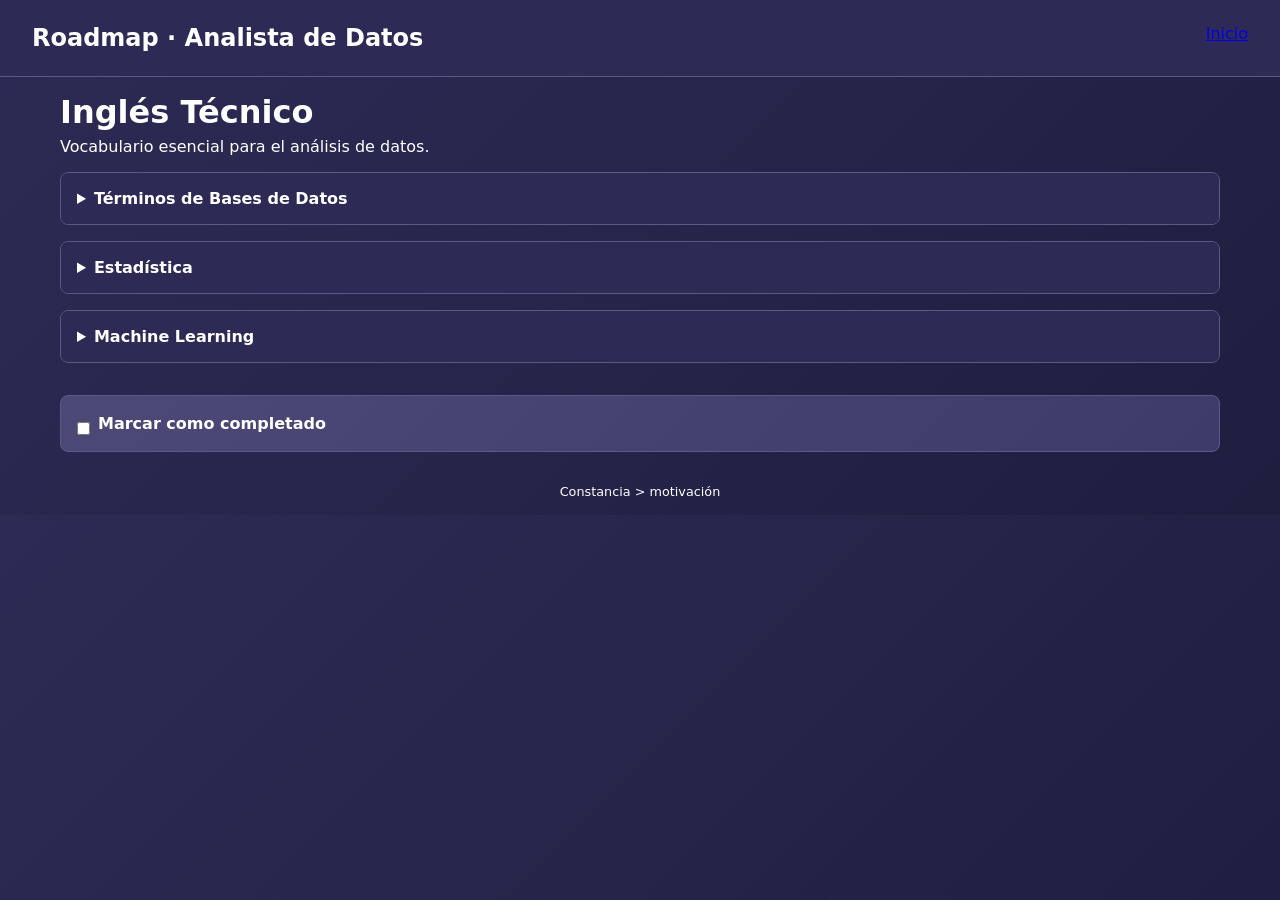
==== pages/english.html @ 00cc3eee "Commit Inicial: Roadmap analista de datos" ====
<!doctype html>
<html lang="es">
<head>
  <meta charset="utf-8" />
  <meta name="viewport" content="width=device-width, initial-scale=1" />
  <title>Inglés · Roadmap Analista de Datos</title>
  <link rel="stylesheet" href="../css/base.css" />
  <link rel="stylesheet" href="../css/components.css" />
  <link rel="stylesheet" href="../css/layout.css" />
</head>

<body>

<header class="nav">
  <div class="brand">Roadmap · Analista de Datos</div>
  <nav>
    <a href="../index.html">Inicio</a>
  </nav>
</header>

<main class="container">

  <section class="page-title">
    <h1>Inglés Técnico</h1>
    <p>Vocabulario esencial para el análisis de datos.</p>
  </section>

  <section class="content">
    <details>
      <summary>Términos de Bases de Datos</summary>
      <p>Query, Table, Column, Row, Primary Key, Foreign Key.</p>
    </details>

    <details>
      <summary>Estadística</summary>
      <p>Mean, Median, Mode, Standard Deviation, Correlation.</p>
    </details>

    <details>
      <summary>Machine Learning</summary>
      <p>Algorithm, Model, Training, Prediction, Accuracy.</p>
    </details>
  </section>

  <section class="completion">
    <label>
      <input type="checkbox" id="complete-ingles" /> Marcar como completado
    </label>
  </section>

</main>

<footer class="footer">
  <p>Constancia &gt; motivación</p>
</footer>

<script src="../js/storage.js"></script>
<script>
document.addEventListener('DOMContentLoaded', () => {
  const checkbox = document.getElementById('complete-ingles');
  const progress = getProgress();
  if (progress['ingles'] === 'done') {
    checkbox.checked = true;
  }

  checkbox.addEventListener('change', () => {
    setProgress('ingles', checkbox.checked ? 'done' : 'todo');
  });
});
</script>
</body>
</html>
---- css/base.css ----
/* ===============================
   VARIABLES GLOBALES
================================ */
:root {
  --bg-main: linear-gradient(135deg, #2d2b55, #1e1e3f); /* Gradiente púrpura oscuro */
  --bg-surface: #2d2b55; /* Púrpura oscuro */
  --bg-card: linear-gradient(135deg, #4c4977, #3e3b6b); /* Gradiente púrpura medio */

  --border: #5c5985; /* Púrpura gris */

  --text-main: #ffffff;
  --text-muted: #ffffff; /* Púrpura */

  --accent: #4e89b1; /* Amarillo */
}

/* ===============================
   RESET
================================ */
* {
  box-sizing: border-box;
  margin: 0;
  padding: 0;
  font-family: system-ui, -apple-system, BlinkMacSystemFont, sans-serif;
}

body {
  background: var(--bg-main);
  color: var(--text-main);
  position: relative;
}

/* ===============================
   FLOATING CATS ANIMATION
================================ */
.floating-cats {
  position: absolute;
  top: 0;
  left: 0;
  width: 100%;
  height: 100%;
  pointer-events: none;
  z-index: -1;
}

.floating-cats span {
  position: absolute;
  font-size: 2rem;
  opacity: 0.1;
  animation: float 20s infinite linear;
}

.floating-cats span:nth-child(1) {
  top: 10%;
  left: 10%;
  animation-delay: 0s;
}

.floating-cats span:nth-child(2) {
  top: 20%;
  left: 80%;
  animation-delay: 5s;
}

.floating-cats span:nth-child(3) {
  top: 70%;
  left: 20%;
  animation-delay: 10s;
}

@keyframes float {
  0% {
    transform: translateY(100vh) rotate(0deg);
  }
  100% {
    transform: translateY(-100px) rotate(360deg);
  }
}
---- css/components.css ----
/* ===============================
   BUTTONS
================================ */
.btn {
  margin-top: .8rem;
  width: 100%;
  padding: .55rem;
  background: var(--accent);
  color: #0b1020;
  border: none;
  border-radius: 8px;
  font-weight: 600;
  cursor: pointer;
}

.btn:hover {
  opacity: .9;
}

/* ===============================
   FORM ELEMENTS
================================ */
input,
textarea {
  width: 100%;
  margin-top: .6rem;
  padding: .55rem .6rem;
  border-radius: 8px;
  border: 1px solid var(--border);
  background: var(--bg-main);
  color: var(--text-main);
}

input::placeholder,
textarea::placeholder {
  color: #6b7280;
}

/* ===============================
   GENERIC CARD
================================ */
.card {
  background: linear-gradient(135deg, var(--bg-card), var(--accent));
  padding: 1rem 1.1rem;
  border-radius: 12px;
  border: 1px solid var(--border);
}

/* ===============================
   DETAILS / SUMMARY
================================ */
details {
  margin-bottom: 1rem;
  background: var(--bg-card);
  border: 1px solid var(--border);
  border-radius: 8px;
  overflow: hidden;
}

details summary {
  padding: 1rem;
  cursor: pointer;
  font-weight: 600;
  background: var(--bg-surface);
  transition: background 0.2s;
}

details summary:hover {
  background: var(--accent);
  color: var(--bg-main);
}

details p {
  padding: 1rem;
  margin: 0;
}

/* ===============================
   COMPLETION SECTION
================================ */
.completion {
  margin-top: 2rem;
  padding: 1rem;
  background: var(--bg-card);
  border: 1px solid var(--border);
  border-radius: 8px;
}

.completion label {
  display: flex;
  align-items: center;
  cursor: pointer;
  font-weight: 600;
}

.completion input[type="checkbox"] {
  margin-right: 0.5rem;
  width: auto;
}
---- css/layout.css ----
/* ===============================
   NAV
================================ */
.nav {
  background: var(--bg-surface);
  padding: 1.5rem 2rem;
  display: flex;
  justify-content: space-between;
  border-bottom: 1px solid var(--border);
}

.brand {
  font-weight: 600;
  font-size: 1.5rem;
}

/* ===============================
   PAGE LAYOUT
================================ */
.container {
  max-width: 1200px;
  margin: 1rem auto;
  padding: 0 1.25rem;
}

.page-title {
  margin-bottom: 1rem;
}

.page-title h1 {
  font-size: 2rem;
  font-weight: 600;
  color: #ffffff;
}

.page-title p {
  color: var(--text-muted);
  margin-top: .4rem;
}

/* ===============================
   TREE CONTAINER
================================ */
.tree-container {
  border: 2px solid var(--border);
  background: var(--bg-main);
  padding: 1rem;
  border-radius: 12px;
  margin: 0.5rem 0;
}

/* ===============================
   FOOTER
================================ */
.footer {
  text-align: center;
  padding: 1rem;
  font-size: .8rem;
  color: var(--text-muted);
}
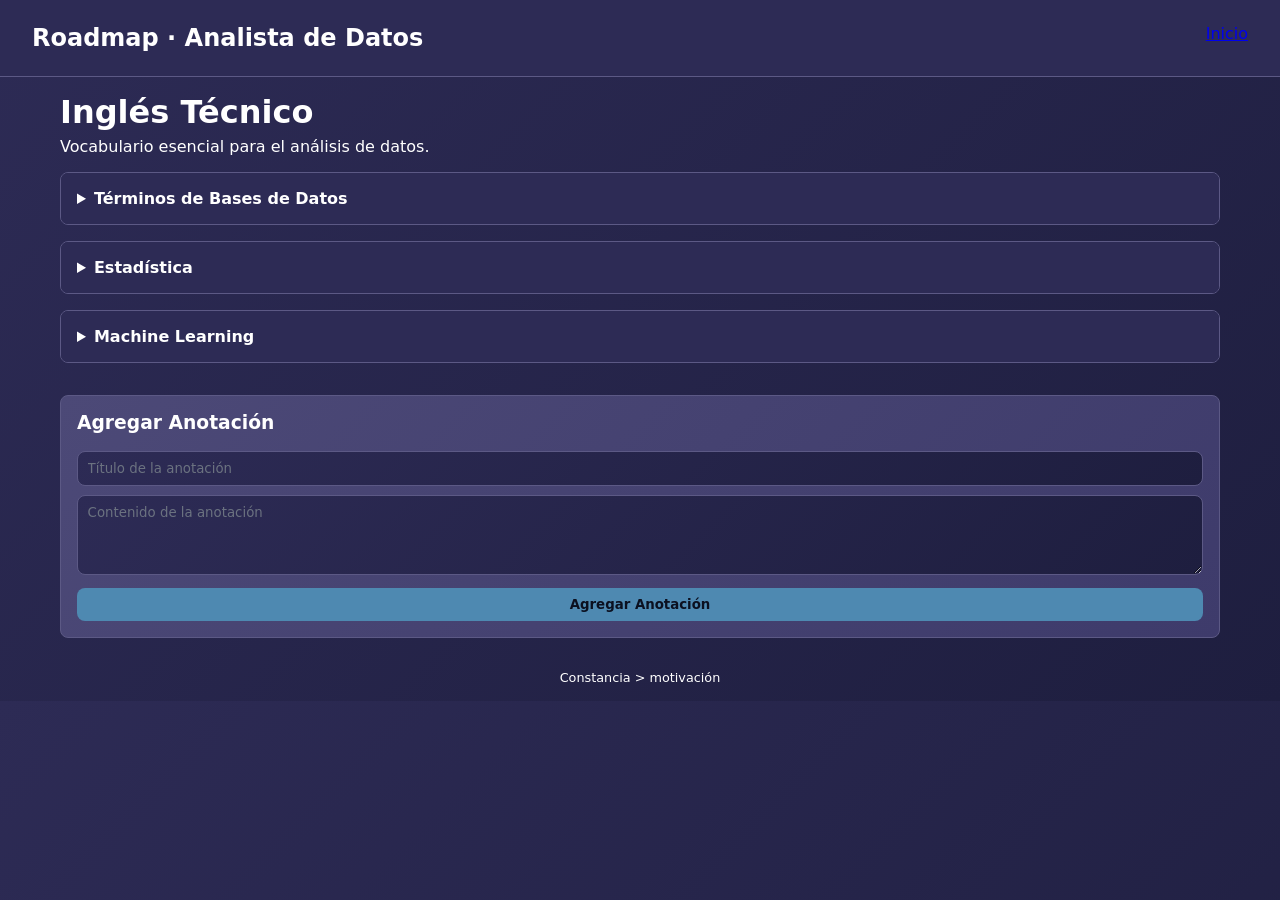
==== commit 42f3ff53: "Agregue las tarjetas dinámicas" ====
--- a/pages/english.html
+++ b/pages/english.html
@@ -25,28 +25,34 @@
     <p>Vocabulario esencial para el análisis de datos.</p>
   </section>
 
-  <section class="content">
-    <details>
-      <summary>Términos de Bases de Datos</summary>
-      <p>Query, Table, Column, Row, Primary Key, Foreign Key.</p>
-    </details>
+    <section class="content">
+      <details>
+        <summary>Términos de Bases de Datos</summary>
+        <p>Query, Table, Column, Row, Primary Key, Foreign Key.</p>
+      </details>
 
-    <details>
-      <summary>Estadística</summary>
-      <p>Mean, Median, Mode, Standard Deviation, Correlation.</p>
-    </details>
+      <details>
+        <summary>Estadística</summary>
+        <p>Mean, Median, Mode, Standard Deviation, Correlation.</p>
+      </details>
 
-    <details>
-      <summary>Machine Learning</summary>
-      <p>Algorithm, Model, Training, Prediction, Accuracy.</p>
-    </details>
-  </section>
+      <details>
+        <summary>Machine Learning</summary>
+        <p>Algorithm, Model, Training, Prediction, Accuracy.</p>
+      </details>
 
-  <section class="completion">
-    <label>
-      <input type="checkbox" id="complete-ingles" /> Marcar como completado
-    </label>
-  </section>
+    <div class="annotation-form-container">
+      <h3>Agregar Anotación</h3>
+      <form id="annotation-form" class="annotation-form">
+        <input type="text" id="annotation-title" placeholder="Título de la anotación" required />
+        <textarea id="annotation-content" placeholder="Contenido de la anotación" required></textarea>
+        <button type="submit" class="btn">Agregar Anotación</button>
+      </form>
+    </div>
+
+    <div class="annotations-container">
+      <!-- Anotaciones dinámicas aquí -->
+    </div>
 
 </main>
 
@@ -55,17 +61,41 @@
 </footer>
 
 <script src="../js/storage.js"></script>
+<script src="../js/annotations.js"></script>
 <script>
 document.addEventListener('DOMContentLoaded', () => {
-  const checkbox = document.getElementById('complete-ingles');
+  const nodeId = window.location.pathname.split('/').pop().split('.')[0]; // Extrae 'english' de la URL, pero en realidad es 'ingles'?
+
+  // Para english.html, pathname es english.html, pero id es 'ingles'
+  // Necesito mapear
+  const idMap = {
+    'english': 'ingles',
+    'estadistica': 'estadistica',
+    'excel': 'excel',
+    'git': 'git',
+    'ia': 'ia',
+    'powerbi': 'powerbi',
+    'python': 'python',
+    'sql': 'sql',
+    'tableau': 'tableau',
+    'aws': 'aws'
+  };
+  const nodeId = idMap[window.location.pathname.split('/').pop().split('.')[0]] || window.location.pathname.split('/').pop().split('.')[0];
+
+  // Inicializar progreso
+  const checkbox = document.getElementById('complete-' + nodeId);
   const progress = getProgress();
-  if (progress['ingles'] === 'done') {
+  if (progress[nodeId] === 'done') {
     checkbox.checked = true;
   }
 
   checkbox.addEventListener('change', () => {
-    setProgress('ingles', checkbox.checked ? 'done' : 'todo');
+    setProgress(nodeId, checkbox.checked ? 'done' : 'todo');
   });
+
+  // Inicializar anotaciones
+  renderAnnotations(nodeId);
+  initAnnotationForm(nodeId);
 });
 </script>
 </body>
--- a/css/components.css
+++ b/css/components.css
@@ -15,6 +15,10 @@
 
 .btn:hover {
   opacity: .9;
+}
+
+.btn--primary {
+  background: var(--accent);
 }
 
 /* ===============================
@@ -37,6 +41,32 @@
 }
 
 /* ===============================
+   ANNOTATION FORM
+================================ */
+.annotation-form-container {
+  margin-top: 2rem;
+  padding: 1rem;
+  background: var(--bg-card);
+  border: 1px solid var(--border);
+  border-radius: 8px;
+}
+
+.annotation-form-container h3 {
+  margin-bottom: 0.5rem;
+  color: var(--text-main);
+}
+
+.annotation-form {
+  display: flex;
+  flex-direction: column;
+}
+
+.annotation-form textarea {
+  resize: vertical;
+  min-height: 80px;
+}
+
+/* ===============================
    GENERIC CARD
 ================================ */
 .card {
@@ -44,6 +74,64 @@
   padding: 1rem 1.1rem;
   border-radius: 12px;
   border: 1px solid var(--border);
+}
+
+.card__top {
+  display: flex;
+  justify-content: space-between;
+  align-items: center;
+  margin-bottom: 0.5rem;
+}
+
+.card__title {
+  font-size: 1.2rem;
+  font-weight: 600;
+  margin-bottom: 0.5rem;
+}
+
+.card__text {
+  margin-bottom: 1rem;
+}
+
+.card__arrow {
+  font-size: 1.2rem;
+}
+
+.spacer {
+  flex: 1;
+}
+
+.tag {
+  background: var(--accent);
+  color: var(--bg-main);
+  padding: 0.2rem 0.5rem;
+  border-radius: 4px;
+  font-size: 0.8rem;
+  font-weight: 600;
+}
+
+.tag--excel {
+  background: #217346;
+}
+
+.details {
+  margin-top: 1rem;
+}
+
+.summary {
+  cursor: pointer;
+  font-weight: 600;
+}
+
+.card__actions {
+  display: flex;
+  gap: 0.5rem;
+  margin-top: 1rem;
+}
+
+.btn--small {
+  padding: 0.4rem 0.8rem;
+  font-size: 0.8rem;
 }
 
 /* ===============================
--- a/css/layout.css
+++ b/css/layout.css
@@ -50,6 +50,32 @@
 }
 
 /* ===============================
+   GRID
+================================ */
+.grid {
+  display: grid;
+  grid-template-columns: repeat(auto-fill, minmax(300px, 1fr));
+  gap: 1rem;
+}
+
+/* ===============================
+   CONTENT LAYOUT
+================================ */
+.content-layout {
+  display: flex;
+  gap: 2rem;
+  align-items: flex-start;
+}
+
+.cards-section {
+  flex: 7; /* 70% */
+}
+
+.form-section {
+  flex: 3; /* 30% */
+}
+
+/* ===============================
    FOOTER
 ================================ */
 .footer {
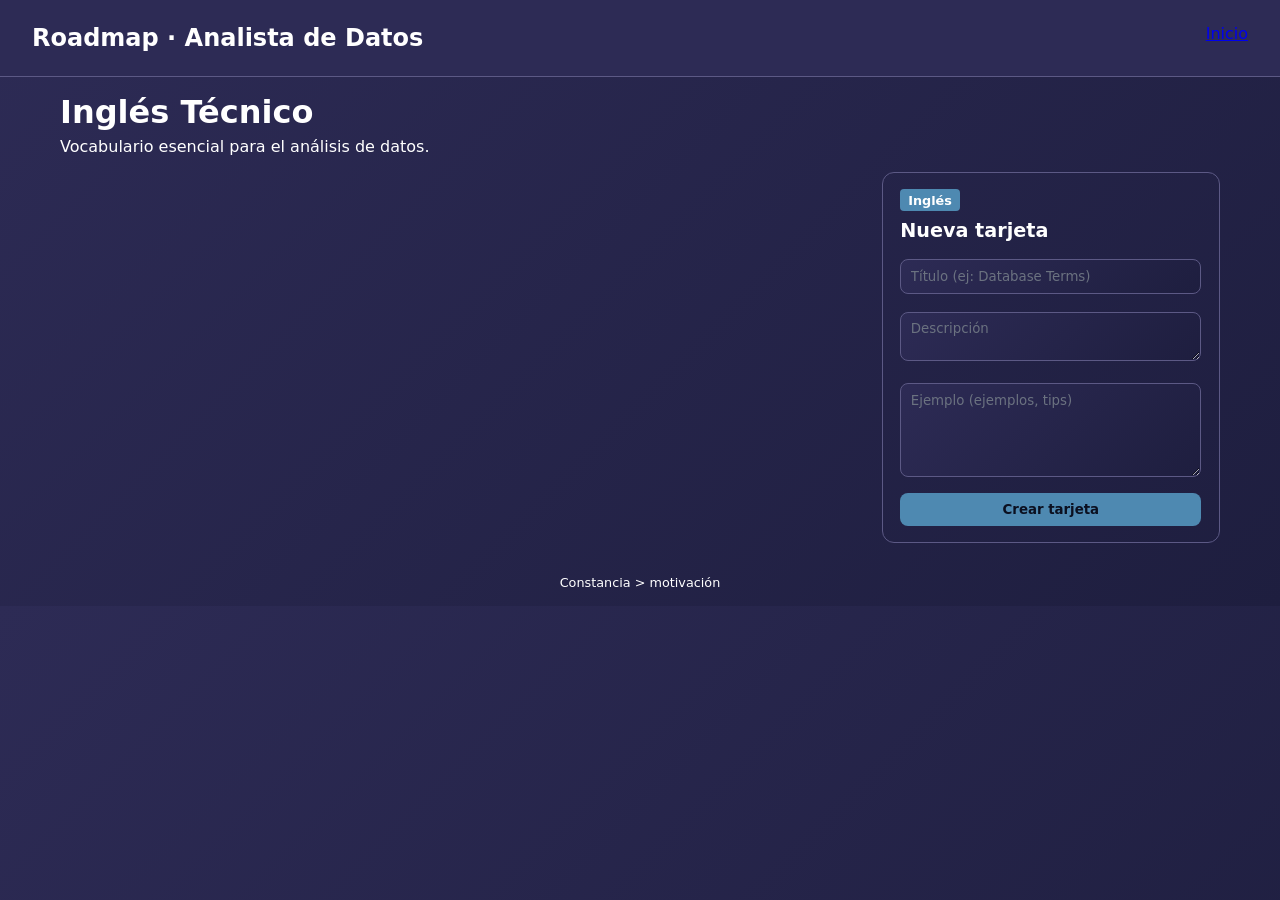
==== commit 7669c588: "Tarjetas actualizadas en el nodo Inglés" ====
--- a/pages/english.html
+++ b/pages/english.html
@@ -25,34 +25,23 @@
     <p>Vocabulario esencial para el análisis de datos.</p>
   </section>
 
-    <section class="content">
-      <details>
-        <summary>Términos de Bases de Datos</summary>
-        <p>Query, Table, Column, Row, Primary Key, Foreign Key.</p>
-      </details>
-
-      <details>
-        <summary>Estadística</summary>
-        <p>Mean, Median, Mode, Standard Deviation, Correlation.</p>
-      </details>
-
-      <details>
-        <summary>Machine Learning</summary>
-        <p>Algorithm, Model, Training, Prediction, Accuracy.</p>
-      </details>
-
-    <div class="annotation-form-container">
-      <h3>Agregar Anotación</h3>
-      <form id="annotation-form" class="annotation-form">
-        <input type="text" id="annotation-title" placeholder="Título de la anotación" required />
-        <textarea id="annotation-content" placeholder="Contenido de la anotación" required></textarea>
-        <button type="submit" class="btn">Agregar Anotación</button>
+  <section class="content-layout">
+    <div class="cards-section">
+      <div id="cardsContainer"></div>
+    </div>
+    <div class="form-section">
+      <form id="cardForm" class="card" style="cursor: default;">
+        <div class="card__top">
+          <span class="tag tag--english">Inglés</span>
+        </div>
+        <h2 class="card__title">Nueva tarjeta</h2>
+        <input type="text" id="title" placeholder="Título (ej: Database Terms)" required style="margin-bottom: .5rem;" />
+        <textarea id="description" placeholder="Descripción" required rows="2" style="margin-bottom: .5rem;" ></textarea>
+        <textarea id="content" placeholder="Ejemplo (ejemplos, tips)" required rows="5" ></textarea>
+        <button class="btn btn--primary" style="margin-top: .75rem;"> Crear tarjeta </button>
       </form>
     </div>
-
-    <div class="annotations-container">
-      <!-- Anotaciones dinámicas aquí -->
-    </div>
+  </section>
 
 </main>
 
@@ -61,26 +50,10 @@
 </footer>
 
 <script src="../js/storage.js"></script>
-<script src="../js/annotations.js"></script>
+<script src="../js/script-english.js"></script>
 <script>
 document.addEventListener('DOMContentLoaded', () => {
-  const nodeId = window.location.pathname.split('/').pop().split('.')[0]; // Extrae 'english' de la URL, pero en realidad es 'ingles'?
-
-  // Para english.html, pathname es english.html, pero id es 'ingles'
-  // Necesito mapear
-  const idMap = {
-    'english': 'ingles',
-    'estadistica': 'estadistica',
-    'excel': 'excel',
-    'git': 'git',
-    'ia': 'ia',
-    'powerbi': 'powerbi',
-    'python': 'python',
-    'sql': 'sql',
-    'tableau': 'tableau',
-    'aws': 'aws'
-  };
-  const nodeId = idMap[window.location.pathname.split('/').pop().split('.')[0]] || window.location.pathname.split('/').pop().split('.')[0];
+  const nodeId = 'ingles'; // ID del nodo
 
   // Inicializar progreso
   const checkbox = document.getElementById('complete-' + nodeId);
@@ -92,10 +65,6 @@
   checkbox.addEventListener('change', () => {
     setProgress(nodeId, checkbox.checked ? 'done' : 'todo');
   });
-
-  // Inicializar anotaciones
-  renderAnnotations(nodeId);
-  initAnnotationForm(nodeId);
 });
 </script>
 </body>
